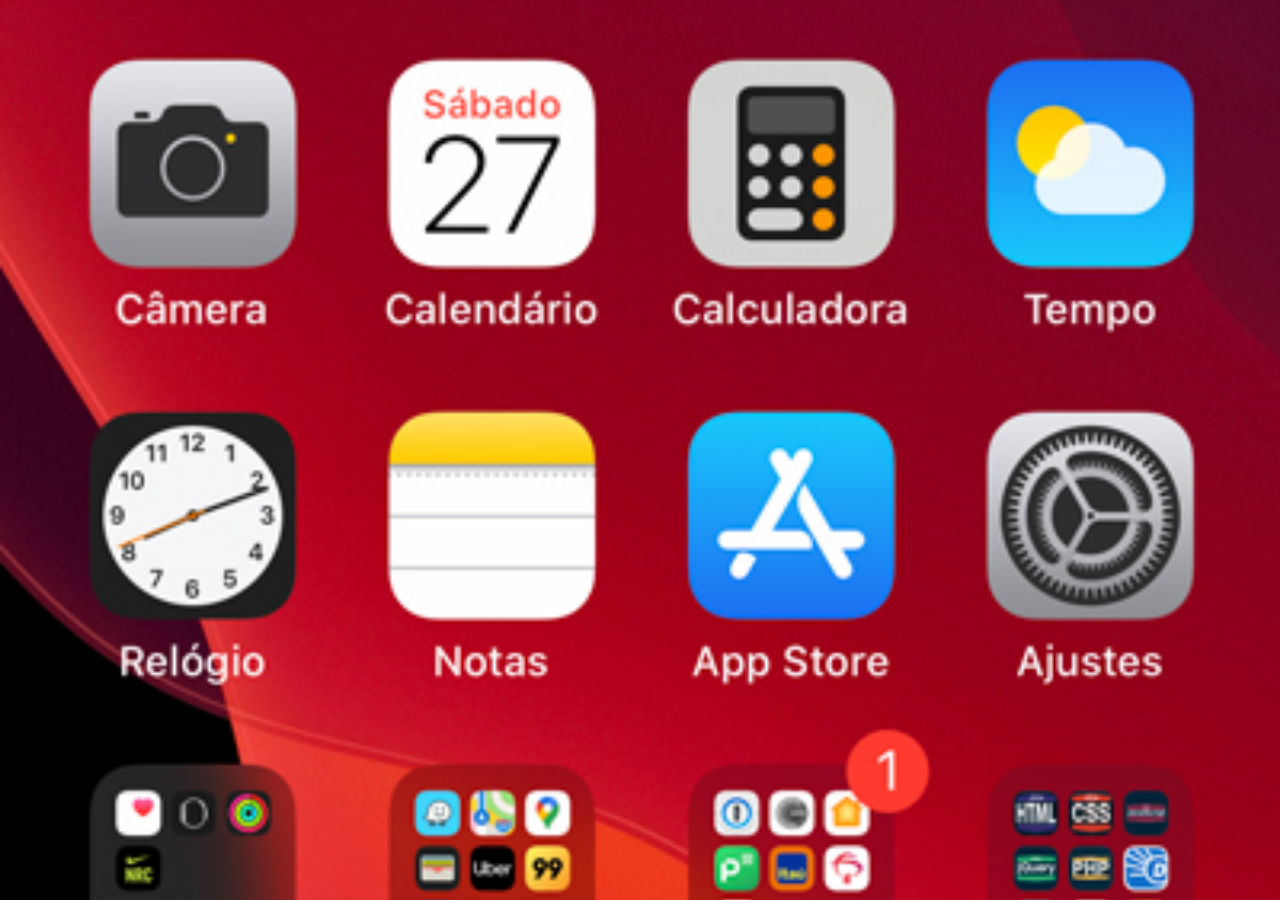
==== home.html @ 235d9cf8 "inicio do projeto" ====
<!DOCTYPE html>
<html lang="pt-br">
<head>
    <meta charset="UTF-8">
    <meta name="viewport" content="width=device-width, initial-scale=1.0">
    <title>Document</title>
    <style>
        * {
            margin: 0px;
            padding: 0px;
        }

        body {
            height: 100vh;
            width: 100vw;
            background: black url(imagens/tela-home.jpg) top center;
            background-size: cover;
        }
    </style>
</head>
<body>
    
</body>
</html>
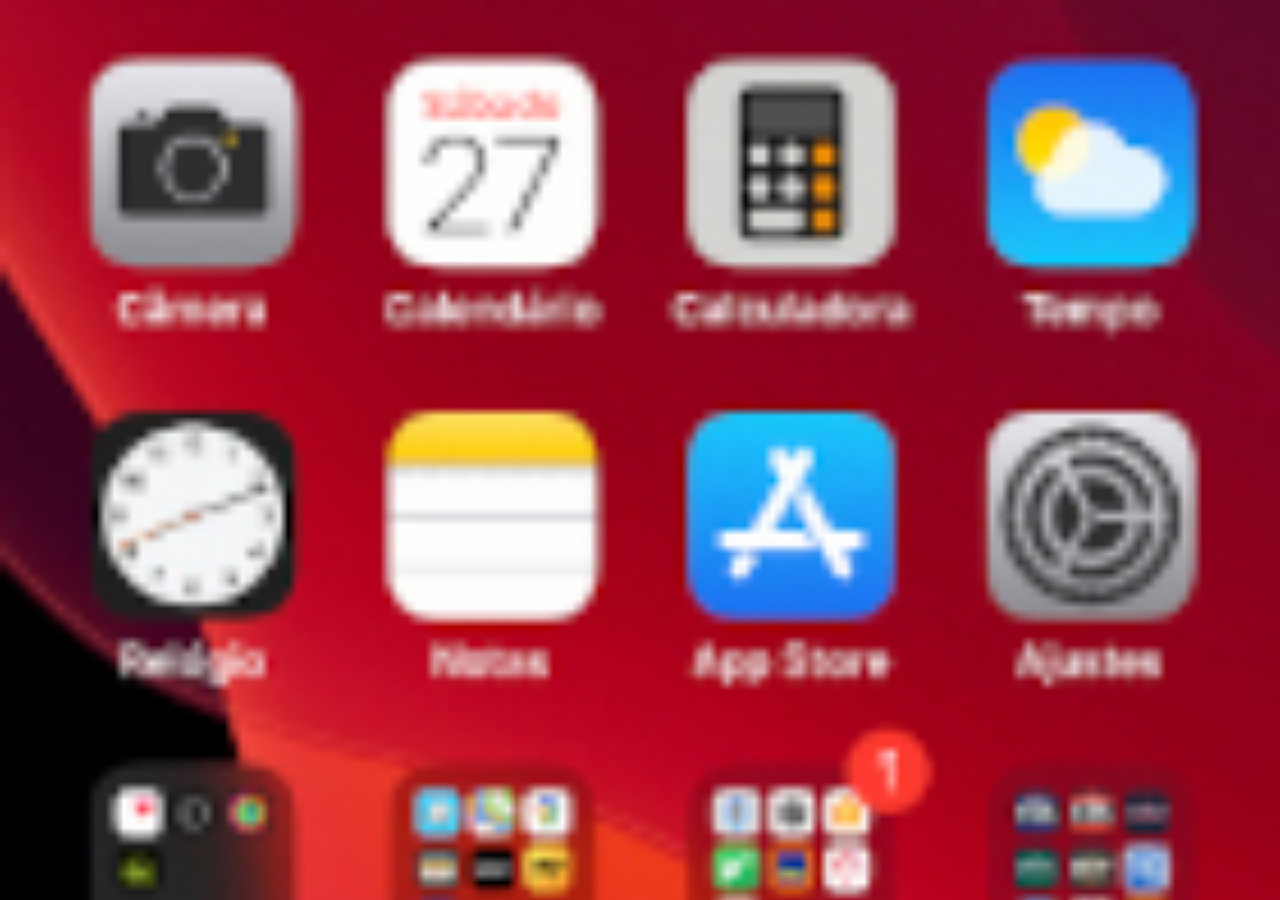
==== commit 033e18ac: "ajustes" ====
--- a/home.html
+++ b/home.html
@@ -13,7 +13,7 @@
         body {
             height: 100vh;
             width: 100vw;
-            background: black url(imagens/tela-home.jpg) top center;
+            background: black url(imagens/tela-home3.jpg) top center;
             background-size: cover;
         }
     </style>
